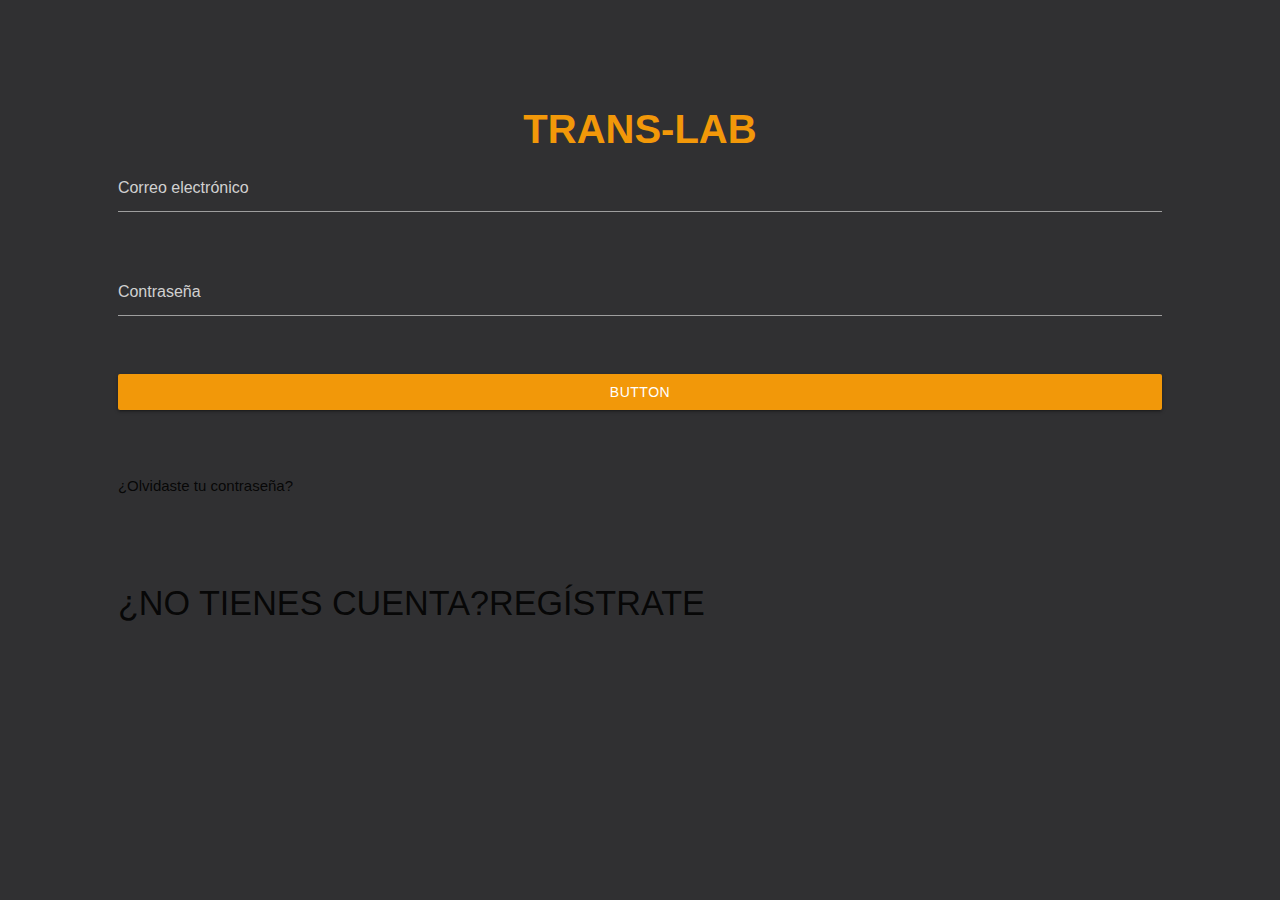
==== index.html @ ad0ba3ff "inicio" ====
<!DOCTYPE html>
<html lang="en">
<head>
	<meta charset="UTF-8">
	<title>Document</title>
    <!--viewport-->
    <meta name="viewport" content="width=device-width, initial-scale=1">	
	<!--Font Awesome-->
	<script src="https://use.fontawesome.com/4154d90246.js"></script>
	<!--Materialize-->
 	<link rel="stylesheet" href="https://cdnjs.cloudflare.com/ajax/libs/materialize/0.99.0/css/materialize.min.css">
    <!--CSS-->
    <link href="css/style.css" rel="stylesheet">	
</head>
<body>
	<section>
		<iv class="row">
			<div class="col s12 center">
				<img class="img-principal" src="docs/imagen.png" alt="">
				<h1 class="t-logo">TRANS-LAB</h1>
			</div>
		</div>
	</section>	
	<section>
		<div class="row">
			<div class="input-field col s10 offset-s1">
				<input placeholder="Correo electrónico" id="mail" type="text" class="validate">
			</div>
		</div>		
		<div class="row">
			<div class="input-field col s10 offset-s1">
				<input placeholder="Contraseña" id="contrasena" type="text" class="validate">
			</div>
		</div>	
		<div class="row">
			<div class="input-field col s10 offset-s1">
				<a class="waves-effect waves-light btn">button</a>
			</div>
		</div>	
		<div class="row">
			<div class="input-field col s10 offset-s1 left">
				<p>¿Olvidaste tu contraseña?</p>
			</div>
		</div>				
	</section>
	<section>
		<div class="row">
			<div class="input-field col s10 offset-s1 left">
				<h4>¿NO TIENES CUENTA?<span>REGÍSTRATE</span></h4>
			</div>
		</div>	
	</section>
	


	<script src="https://ajax.googleapis.com/ajax/libs/jquery/3.2.1/jquery.min.js"></script>
	<script src="https://cdnjs.cloudflare.com/ajax/libs/materialize/0.99.0/js/materialize.min.js"></script>	
    <script src="js/main.js"></script>
</body>
</html>
---- css/style.css ----
body{
	background-color: #303032;
}

.img-principal{
	padding-top: 100px;
	width: 150px;
}

.t-logo{
	font-weight: 600;
	font-size: 40px;
	color: #F29809;
	margin: 0;
}

.btn{
	width: 100%;
	background-color: #F29809;
}
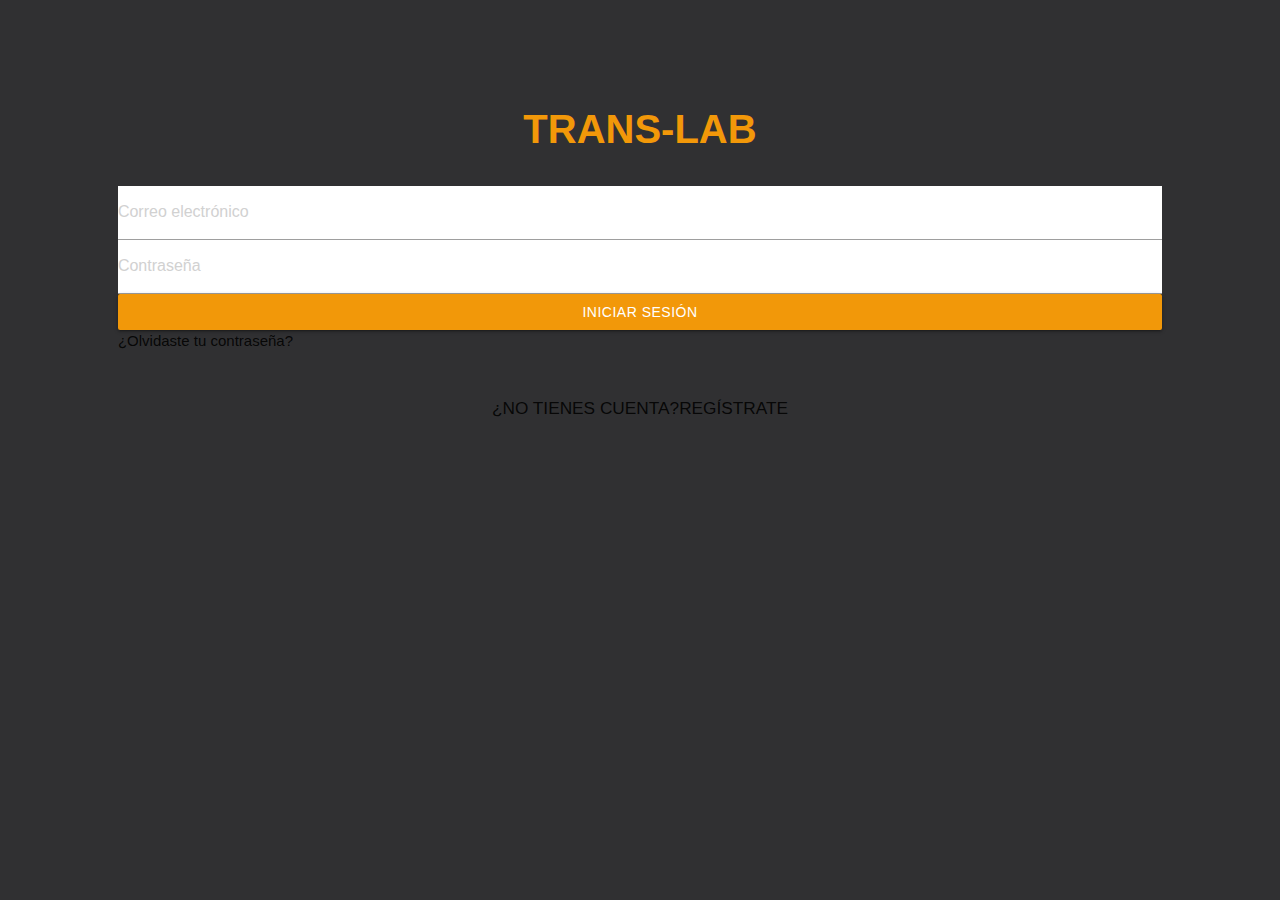
==== commit acdb5419: "home y profile" ====
--- a/index.html
+++ b/index.html
@@ -2,59 +2,60 @@
 <html lang="en">
 <head>
 	<meta charset="UTF-8">
-	<title>Document</title>
+	<title>TRANS-LAB</title>
     <!--viewport-->
     <meta name="viewport" content="width=device-width, initial-scale=1">	
+    <!--favicon-->
+	<link rel="icon" href="docs/favicon.ico" type="image/x-icon"/>
 	<!--Font Awesome-->
 	<script src="https://use.fontawesome.com/4154d90246.js"></script>
+	<!--Icon Materialize-->	
+	<link href="https://fonts.googleapis.com/icon?family=Material+Icons" rel="stylesheet">
 	<!--Materialize-->
  	<link rel="stylesheet" href="https://cdnjs.cloudflare.com/ajax/libs/materialize/0.99.0/css/materialize.min.css">
     <!--CSS-->
     <link href="css/style.css" rel="stylesheet">	
 </head>
 <body>
-	<section>
-		<iv class="row">
+	<!--LOGO-->
+	<section class="logo">
+		<div class="row">
 			<div class="col s12 center">
 				<img class="img-principal" src="docs/imagen.png" alt="">
 				<h1 class="t-logo">TRANS-LAB</h1>
 			</div>
 		</div>
 	</section>	
-	<section>
+	<!--DATOS-->	
+	<section lass="datos">
 		<div class="row">
 			<div class="input-field col s10 offset-s1">
-				<input placeholder="Correo electrónico" id="mail" type="text" class="validate">
+				<div class="blanco">
+					<input placeholder="Correo electrónico" id="mail" type="text" class="validate">
+					<input placeholder="Contraseña" id="contrasena" type="text" class="validate">
+				</div>
+				<div>
+					<a class="waves-effect waves-light btn" id="sesion">INICIAR SESIÓN</a>
+				</div>
+				<div class="left olvido">
+					<p>¿Olvidaste tu contraseña?</p>
+				</div>
 			</div>
-		</div>		
+		</div>						
+	</section>
+	<!--REGISTRO-->	
+	<section class="registro">
 		<div class="row">
-			<div class="input-field col s10 offset-s1">
-				<input placeholder="Contraseña" id="contrasena" type="text" class="validate">
-			</div>
-		</div>	
-		<div class="row">
-			<div class="input-field col s10 offset-s1">
-				<a class="waves-effect waves-light btn">button</a>
-			</div>
-		</div>	
-		<div class="row">
-			<div class="input-field col s10 offset-s1 left">
-				<p>¿Olvidaste tu contraseña?</p>
-			</div>
-		</div>				
-	</section>
-	<section>
-		<div class="row">
-			<div class="input-field col s10 offset-s1 left">
-				<h4>¿NO TIENES CUENTA?<span>REGÍSTRATE</span></h4>
+			<div class="col s12 center">
+				<h6>¿NO TIENES CUENTA?<span>REGÍSTRATE</span></h6>
 			</div>
 		</div>	
 	</section>
-	
-
-
+	<!--jquery-->
 	<script src="https://ajax.googleapis.com/ajax/libs/jquery/3.2.1/jquery.min.js"></script>
+	<!--materialize-->
 	<script src="https://cdnjs.cloudflare.com/ajax/libs/materialize/0.99.0/js/materialize.min.js"></script>	
+	<!--js-->
     <script src="js/main.js"></script>
 </body>
 </html>--- a/css/style.css
+++ b/css/style.css
@@ -1,6 +1,8 @@
 body{
 	background-color: #303032;
 }
+
+/*------ LOGO ------*/ 
 
 .img-principal{
 	padding-top: 100px;
@@ -14,7 +16,25 @@
 	margin: 0;
 }
 
+/*------ DATOS ------*/ 
+.los-input{
+	margin-top: 0;
+}
+
+#mail,
+#contrasena{
+	background-color: #FFF;
+	margin:0;
+	padding: 4px 0;
+}
+
 .btn{
 	width: 100%;
 	background-color: #F29809;
-}+}
+
+.olvido p{
+	margin: 0;
+}
+
+/*------ REGISTRO ------*/ 
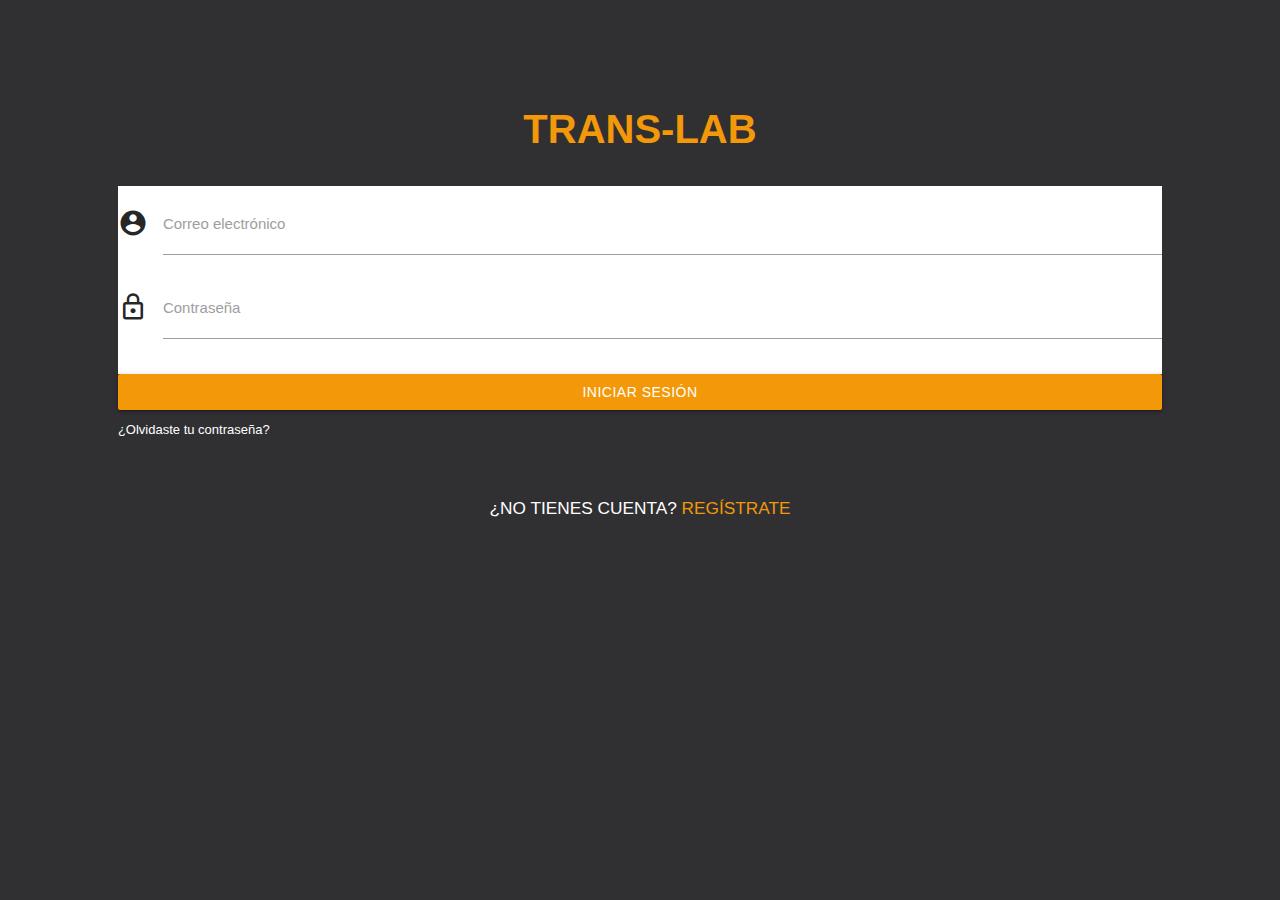
==== commit 997c4290: "detalles css" ====
--- a/index.html
+++ b/index.html
@@ -31,8 +31,22 @@
 		<div class="row">
 			<div class="input-field col s10 offset-s1">
 				<div class="blanco">
-					<input placeholder="Correo electrónico" id="mail" type="text" class="validate">
-					<input placeholder="Contraseña" id="contrasena" type="text" class="validate">
+					<div class="row caja-blanco">
+						<div class="col s12">
+							<div class="row">
+								<div class="input-field col s12">
+	          						<i class="material-icons prefix">account_circle</i>
+	          						<input id="mail" type="text" class="validate">
+	          						<label for="mail">Correo electrónico</label>
+	         					</div>
+								<div class="input-field col s12">
+	          						<i class="material-icons prefix">lock_outline</i>
+	          						<input id="contrasena" type="text" class="validate" data-length="8">
+	          						<label for="mail">Contraseña</label>
+	         					</div>   
+         					</div>       					
+						</div>
+					</div>	
 				</div>
 				<div>
 					<a class="waves-effect waves-light btn" id="sesion">INICIAR SESIÓN</a>
@@ -47,7 +61,7 @@
 	<section class="registro">
 		<div class="row">
 			<div class="col s12 center">
-				<h6>¿NO TIENES CUENTA?<span>REGÍSTRATE</span></h6>
+				<h6>¿NO TIENES CUENTA?<span> REGÍSTRATE</span></h6>
 			</div>
 		</div>	
 	</section>
--- a/css/style.css
+++ b/css/style.css
@@ -21,20 +21,60 @@
 	margin-top: 0;
 }
 
+.blanco{
+	background-color: #FFF;
+	margin: 0;
+}
+
+.caja-blanco{
+	margin: 0;
+}
+
+.input-field .prefix.active{
+	color: #F29809;
+}
+
 #mail,
 #contrasena{
 	background-color: #FFF;
-	margin:0;
 	padding: 4px 0;
+	margin-bottom: 0;
 }
 
-.btn{
+.btn, .btn:focus{
 	width: 100%;
 	background-color: #F29809;
 }
 
-.olvido p{
-	margin: 0;
+.btn:hover{
+    background-color: #CC7400;
 }
 
+.olvido p{
+	margin-top: 10px;
+	color: #FFF;
+	font-weight: 300;
+	font-size: 13px;
+}
+
+input[type=text]:not(.browser-default):focus:not([readonly]),
+input[type=text]:not(.browser-default).valid{
+	border-bottom: 1px solid #F29809;
+    box-shadow: none;
+}
+
+input[type=text]:not(.browser-default):focus:not([readonly])+label{
+	color: #F29809;
+}
+
+
 /*------ REGISTRO ------*/ 
+.registro h6{
+	color: #FFF;
+	font-weight: 300;	
+}
+
+.registro h6 span{
+	color: #F29809;
+	font-weight: 500;		
+}